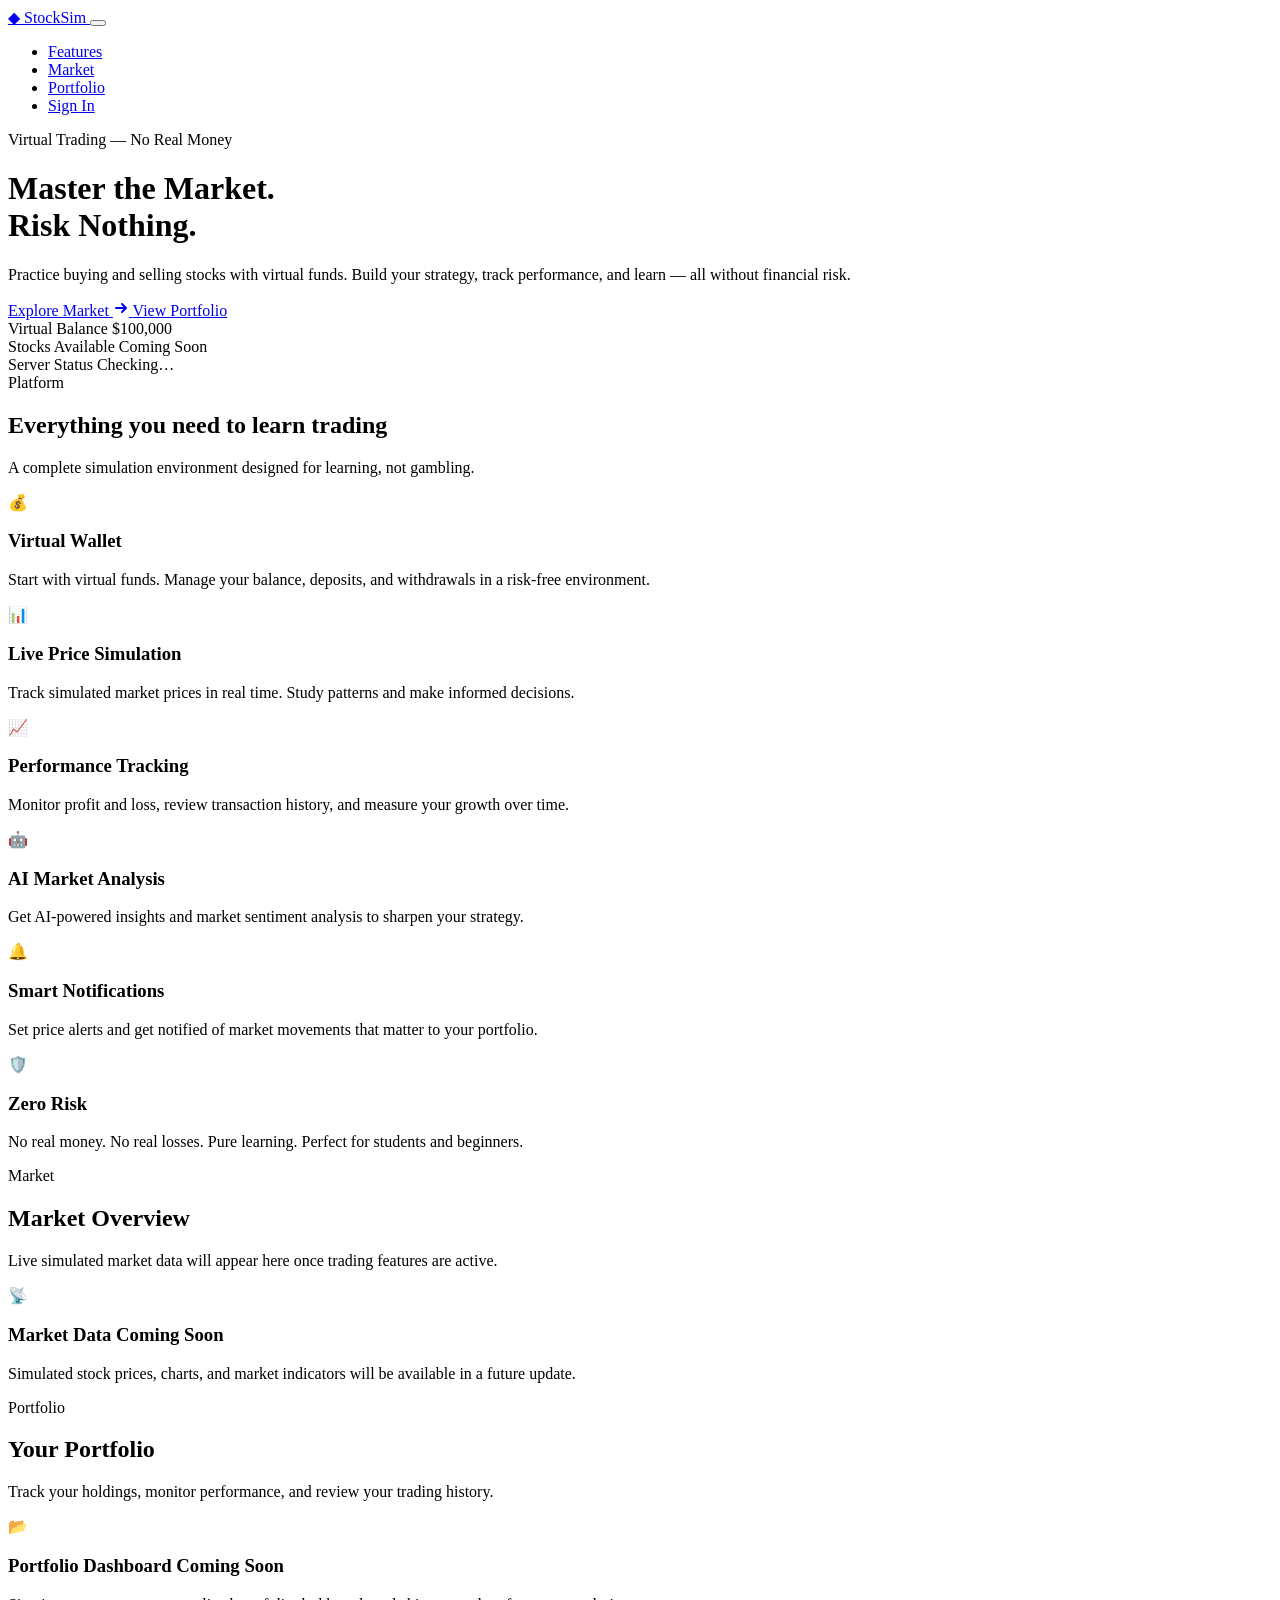
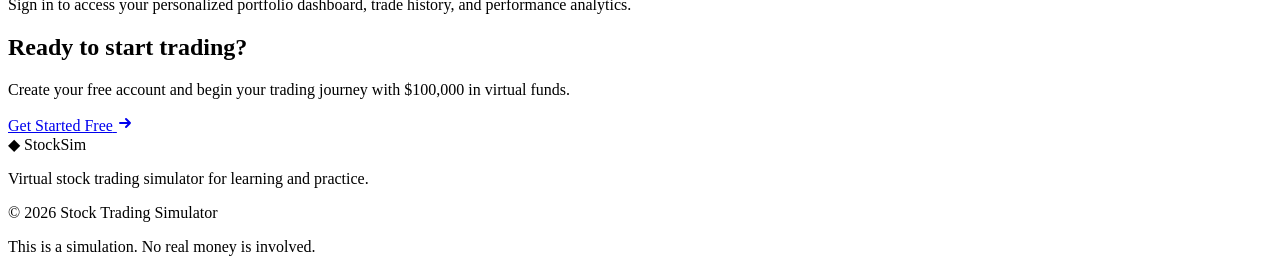
==== src/main/resources/static/index.html @ 22696e40 "Add files via upload" ====
<!DOCTYPE html>
<html lang="en">
<head>
    <meta charset="UTF-8">
    <meta name="viewport" content="width=device-width, initial-scale=1.0">
    <title>StockSim — Virtual Trading Simulator</title>
    <link rel="stylesheet" href="/css/style.css">
    <link rel="preconnect" href="https://fonts.googleapis.com">
    <link rel="preconnect" href="https://fonts.gstatic.com" crossorigin>
    <link href="https://fonts.googleapis.com/css2?family=Inter:wght@400;500;600;700;800&display=swap" rel="stylesheet">
</head>
<body>

<!-- Animated background orbs -->
<div class="bg-atmosphere">
    <div class="orb orb-1"></div>
    <div class="orb orb-2"></div>
    <div class="orb orb-3"></div>
    <div class="orb orb-4"></div>
</div>

<nav class="navbar">
    <div class="container nav-content">
        <a href="/" class="logo">
            <span class="logo-icon">◆</span> StockSim
        </a>
        <button class="nav-toggle" aria-label="Toggle navigation">
            <span class="hamburger"></span>
        </button>
        <ul class="nav-links">
            <li><a href="#features">Features</a></li>
            <li><a href="#market">Market</a></li>
            <li><a href="#portfolio">Portfolio</a></li>
            <li><a href="/login.html" class="btn btn-nav">Sign In</a></li>
        </ul>
    </div>
</nav>

<header class="hero">
    <div class="container">
        <div class="hero-badge">
            <span class="badge-dot"></span>
            Virtual Trading — No Real Money
        </div>
        <h1 class="hero-title">
            Master the Market.<br>
            <span class="text-gradient">Risk Nothing.</span>
        </h1>
        <p class="hero-subtitle">
            Practice buying and selling stocks with virtual funds.
            Build your strategy, track performance, and learn — all without financial risk.
        </p>
        <div class="hero-actions">
            <a href="#market" class="btn btn-primary">
                <span>Explore Market</span>
                <svg width="16" height="16" viewBox="0 0 16 16" fill="none"><path d="M3 8h10M9 4l4 4-4 4" stroke="currentColor" stroke-width="2" stroke-linecap="round" stroke-linejoin="round"/></svg>
            </a>
            <a href="#portfolio" class="btn btn-glass">View Portfolio</a>
        </div>

        <!-- Hero stats cards -->
        <div class="hero-stats">
            <div class="stat-card glass-card">
                <span class="stat-label">Virtual Balance</span>
                <span class="stat-value">&#36;100,000</span>
            </div>
            <div class="stat-card glass-card">
                <span class="stat-label">Stocks Available</span>
                <span class="stat-value">Coming Soon</span>
            </div>
            <div class="stat-card glass-card">
                <span class="stat-label">Server Status</span>
                <span class="stat-value" id="server-status">Checking…</span>
            </div>
        </div>
    </div>
</header>

<main>
    <section id="features" class="section">
        <div class="container">
            <div class="section-header">
                <span class="section-tag">Platform</span>
                <h2 class="section-title">Everything you need to learn trading</h2>
                <p class="section-desc">A complete simulation environment designed for learning, not gambling.</p>
            </div>
            <div class="feature-grid">
                <div class="feature-card glass-card">
                    <div class="feature-icon-wrap">
                        <div class="feature-icon">💰</div>
                    </div>
                    <h3>Virtual Wallet</h3>
                    <p>Start with virtual funds. Manage your balance, deposits, and withdrawals in a risk-free environment.</p>
                </div>
                <div class="feature-card glass-card">
                    <div class="feature-icon-wrap">
                        <div class="feature-icon">📊</div>
                    </div>
                    <h3>Live Price Simulation</h3>
                    <p>Track simulated market prices in real time. Study patterns and make informed decisions.</p>
                </div>
                <div class="feature-card glass-card">
                    <div class="feature-icon-wrap">
                        <div class="feature-icon">📈</div>
                    </div>
                    <h3>Performance Tracking</h3>
                    <p>Monitor profit and loss, review transaction history, and measure your growth over time.</p>
                </div>
                <div class="feature-card glass-card">
                    <div class="feature-icon-wrap">
                        <div class="feature-icon">🤖</div>
                    </div>
                    <h3>AI Market Analysis</h3>
                    <p>Get AI-powered insights and market sentiment analysis to sharpen your strategy.</p>
                </div>
                <div class="feature-card glass-card">
                    <div class="feature-icon-wrap">
                        <div class="feature-icon">🔔</div>
                    </div>
                    <h3>Smart Notifications</h3>
                    <p>Set price alerts and get notified of market movements that matter to your portfolio.</p>
                </div>
                <div class="feature-card glass-card">
                    <div class="feature-icon-wrap">
                        <div class="feature-icon">🛡️</div>
                    </div>
                    <h3>Zero Risk</h3>
                    <p>No real money. No real losses. Pure learning. Perfect for students and beginners.</p>
                </div>
            </div>
        </div>
    </section>

    <section id="market" class="section">
        <div class="container">
            <div class="section-header">
                <span class="section-tag">Market</span>
                <h2 class="section-title">Market Overview</h2>
                <p class="section-desc">Live simulated market data will appear here once trading features are active.</p>
            </div>
            <div class="placeholder-card glass-card">
                <div class="placeholder-icon">📡</div>
                <h3>Market Data Coming Soon</h3>
                <p>Simulated stock prices, charts, and market indicators will be available in a future update.</p>
                <div class="placeholder-pulse"></div>
            </div>
        </div>
    </section>

    <section id="portfolio" class="section">
        <div class="container">
            <div class="section-header">
                <span class="section-tag">Portfolio</span>
                <h2 class="section-title">Your Portfolio</h2>
                <p class="section-desc">Track your holdings, monitor performance, and review your trading history.</p>
            </div>
            <div class="placeholder-card glass-card">
                <div class="placeholder-icon">📂</div>
                <h3>Portfolio Dashboard Coming Soon</h3>
                <p>Sign in to access your personalized portfolio dashboard, trade history, and performance analytics.</p>
                <div class="placeholder-pulse"></div>
            </div>
        </div>
    </section>

    <section class="section cta-section">
        <div class="container">
            <div class="cta-card glass-card">
                <h2>Ready to start trading?</h2>
                <p>Create your free account and begin your trading journey with &#36;100,000 in virtual funds.</p>
                <a href="/register.html" class="btn btn-primary btn-lg">
                    <span>Get Started Free</span>
                    <svg width="16" height="16" viewBox="0 0 16 16" fill="none"><path d="M3 8h10M9 4l4 4-4 4" stroke="currentColor" stroke-width="2" stroke-linecap="round" stroke-linejoin="round"/></svg>
                </a>
            </div>
        </div>
    </section>
</main>

<footer class="footer">
    <div class="container footer-content">
        <div class="footer-brand">
            <span class="logo"><span class="logo-icon">◆</span> StockSim</span>
            <p>Virtual stock trading simulator for learning and practice.</p>
        </div>
        <div class="footer-meta">
            <p>&copy; 2026 Stock Trading Simulator</p>
            <p class="footer-note">This is a simulation. No real money is involved.</p>
        </div>
    </div>
</footer>

<script src="/js/app.js"></script>
</body>
</html>
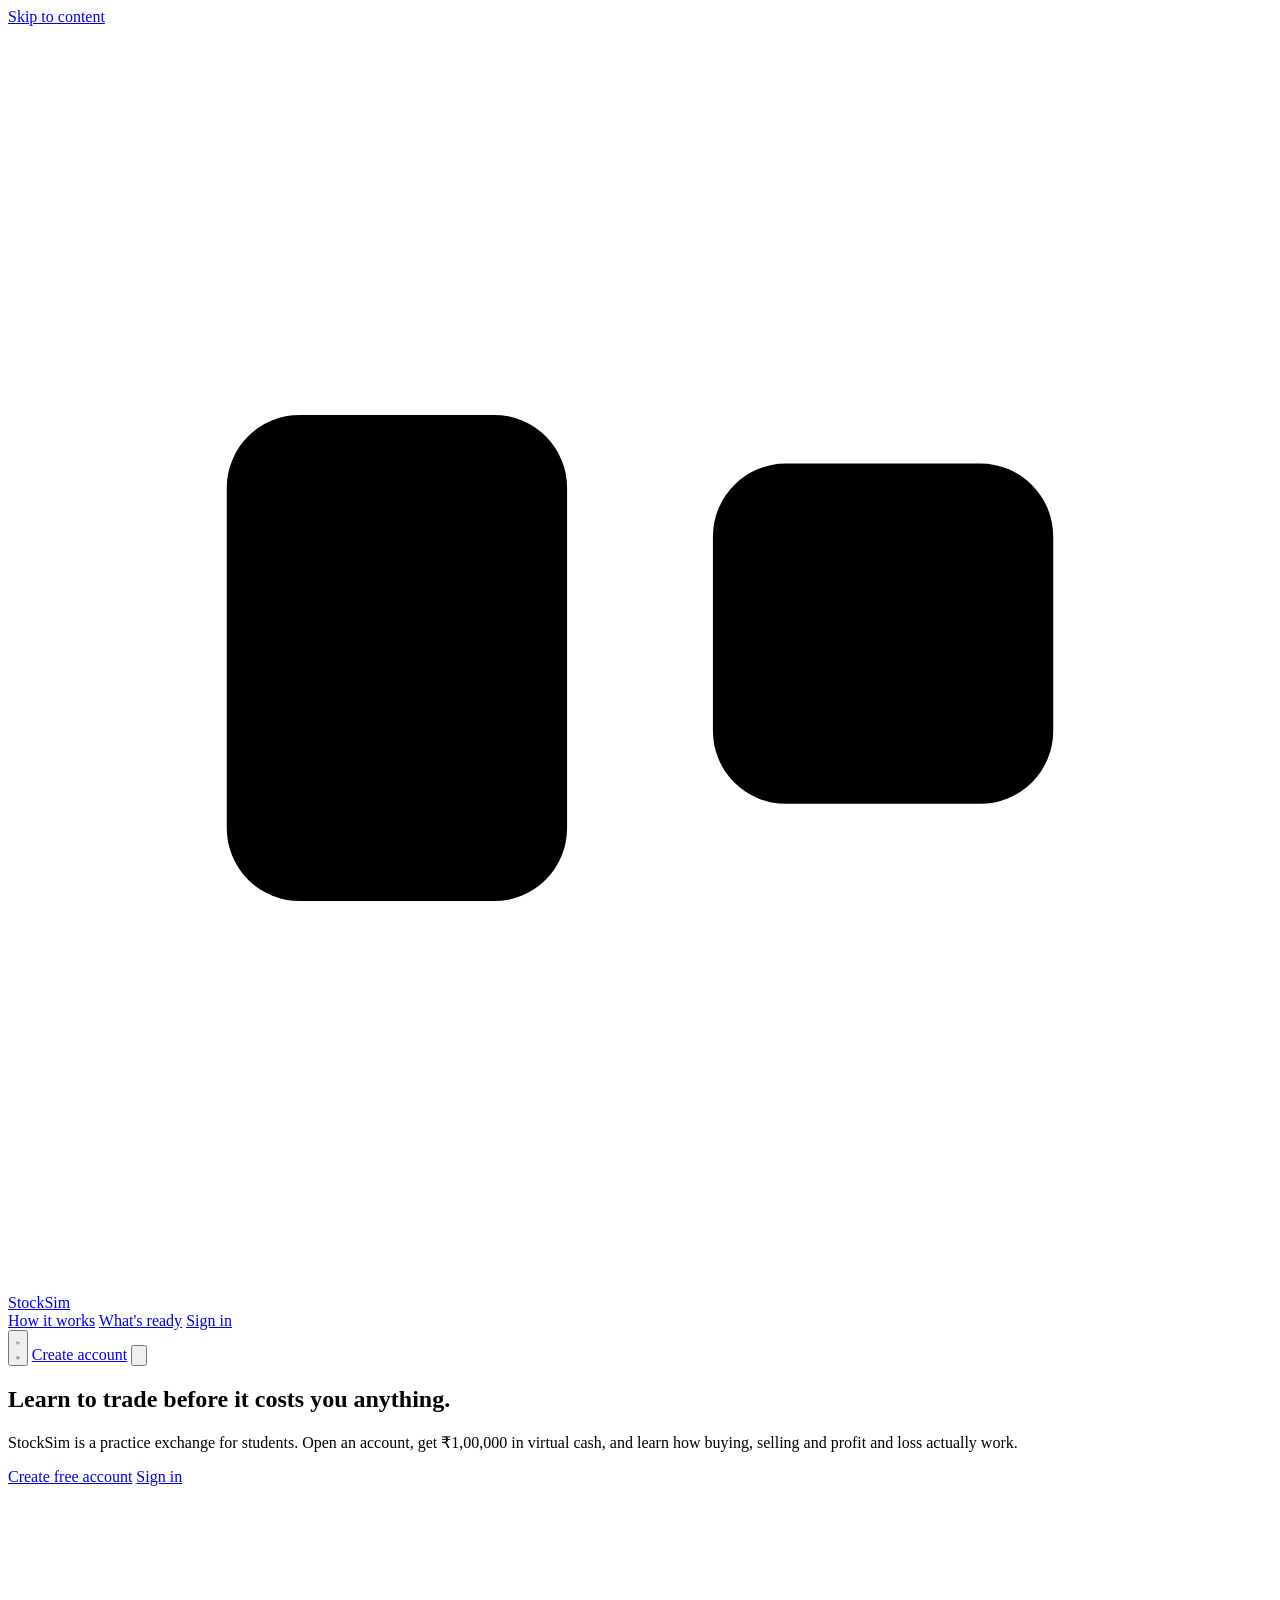
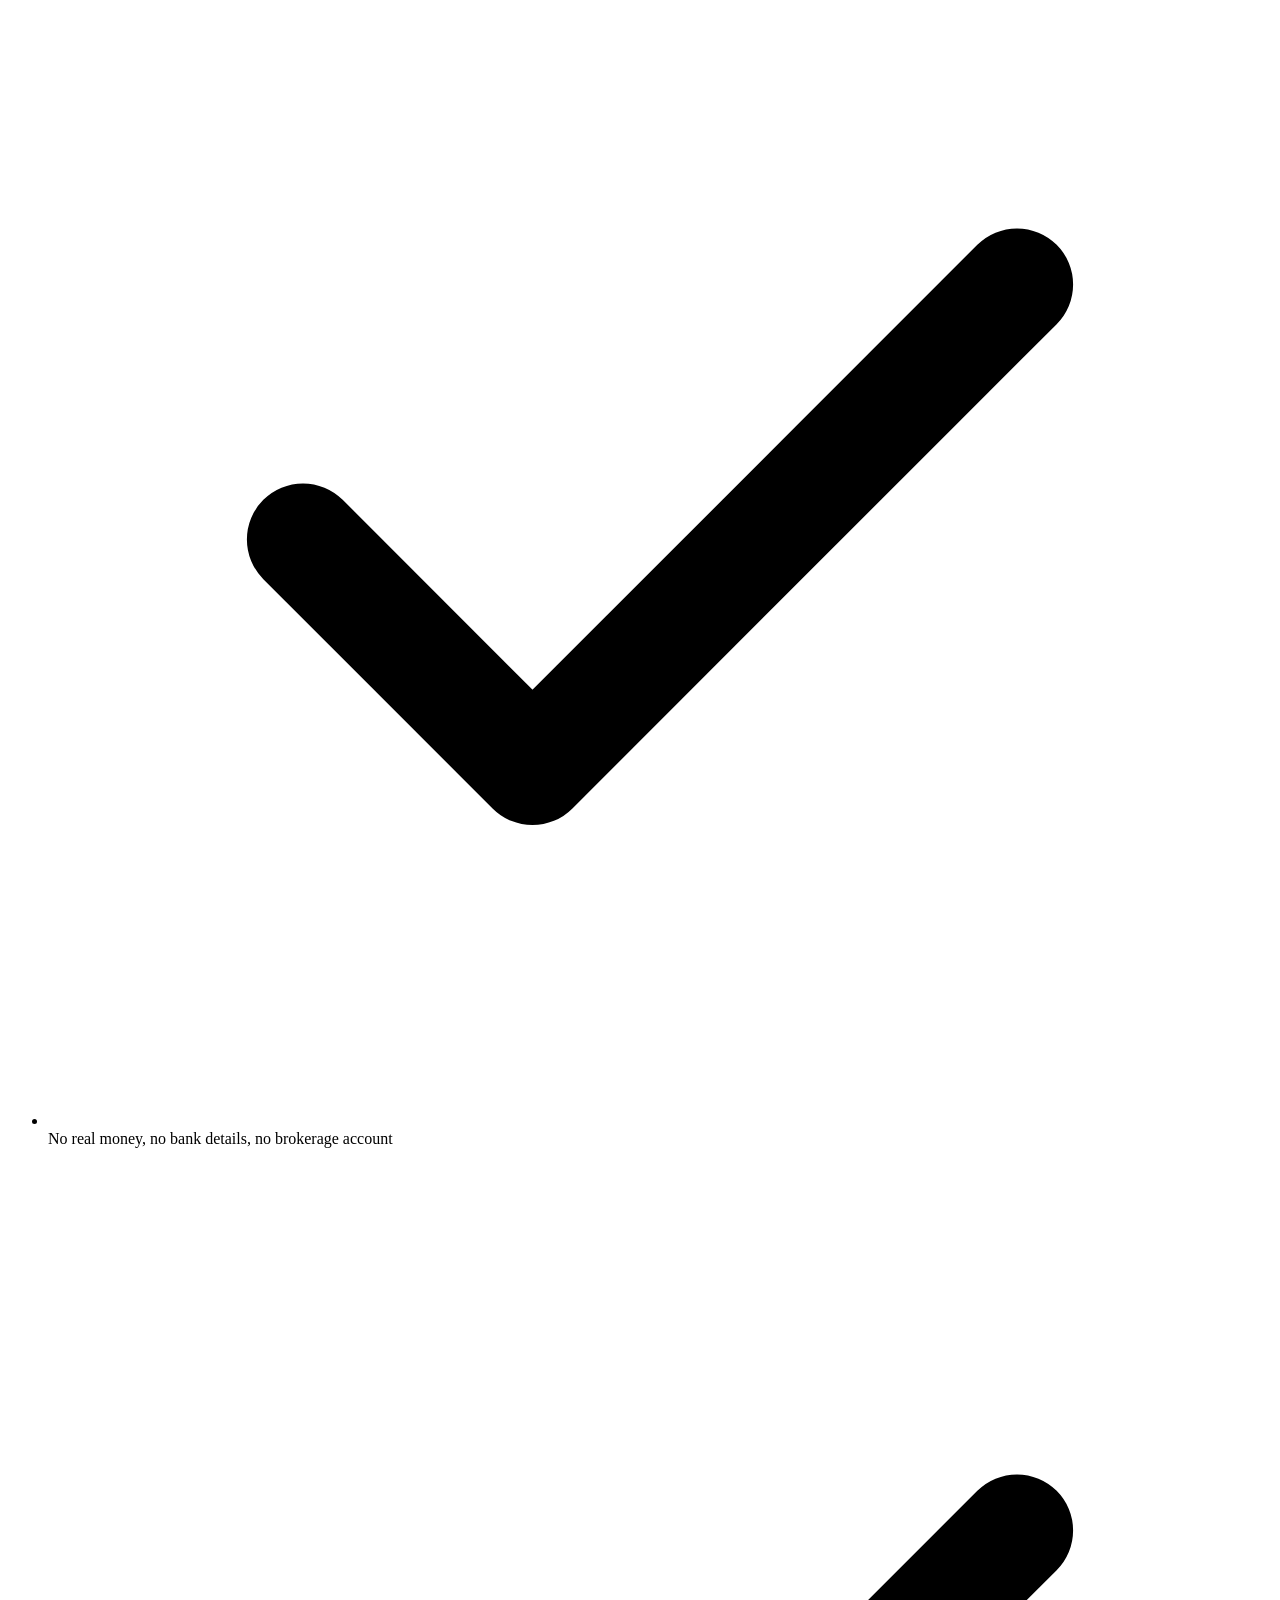
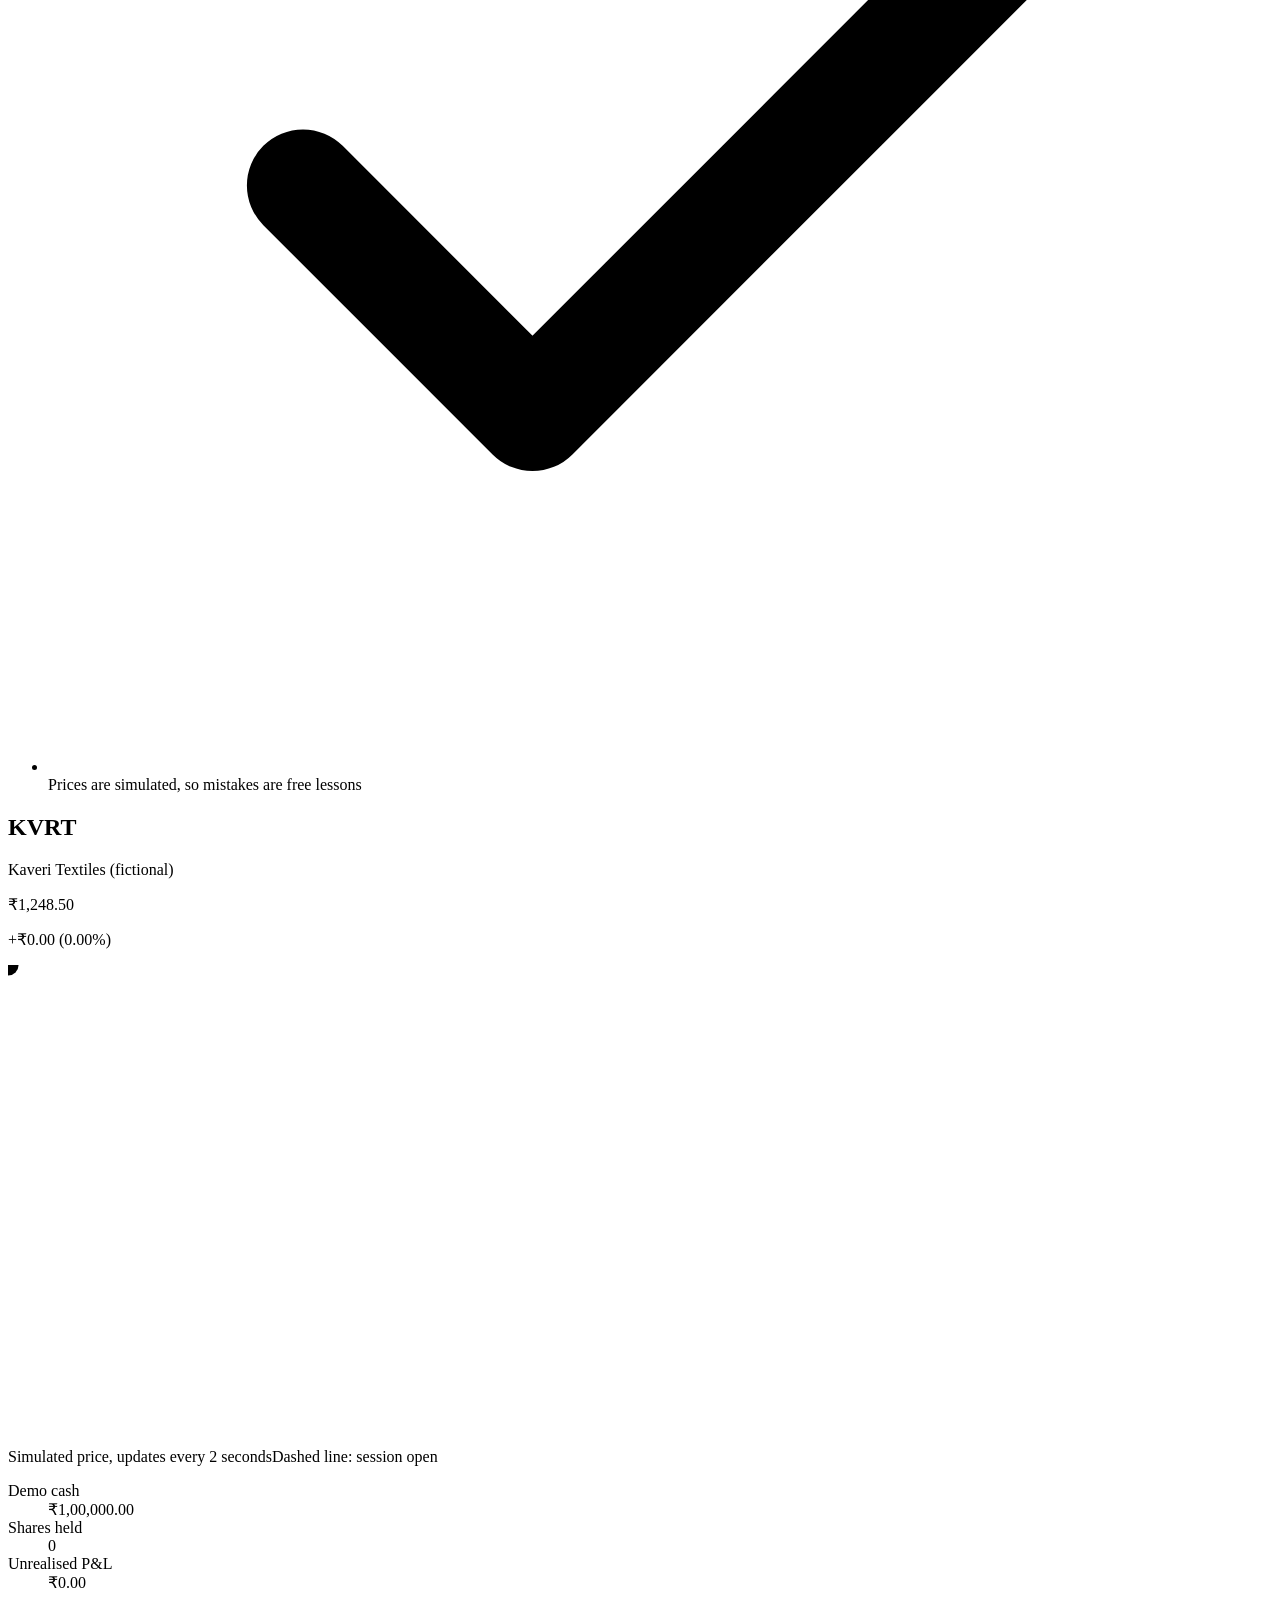
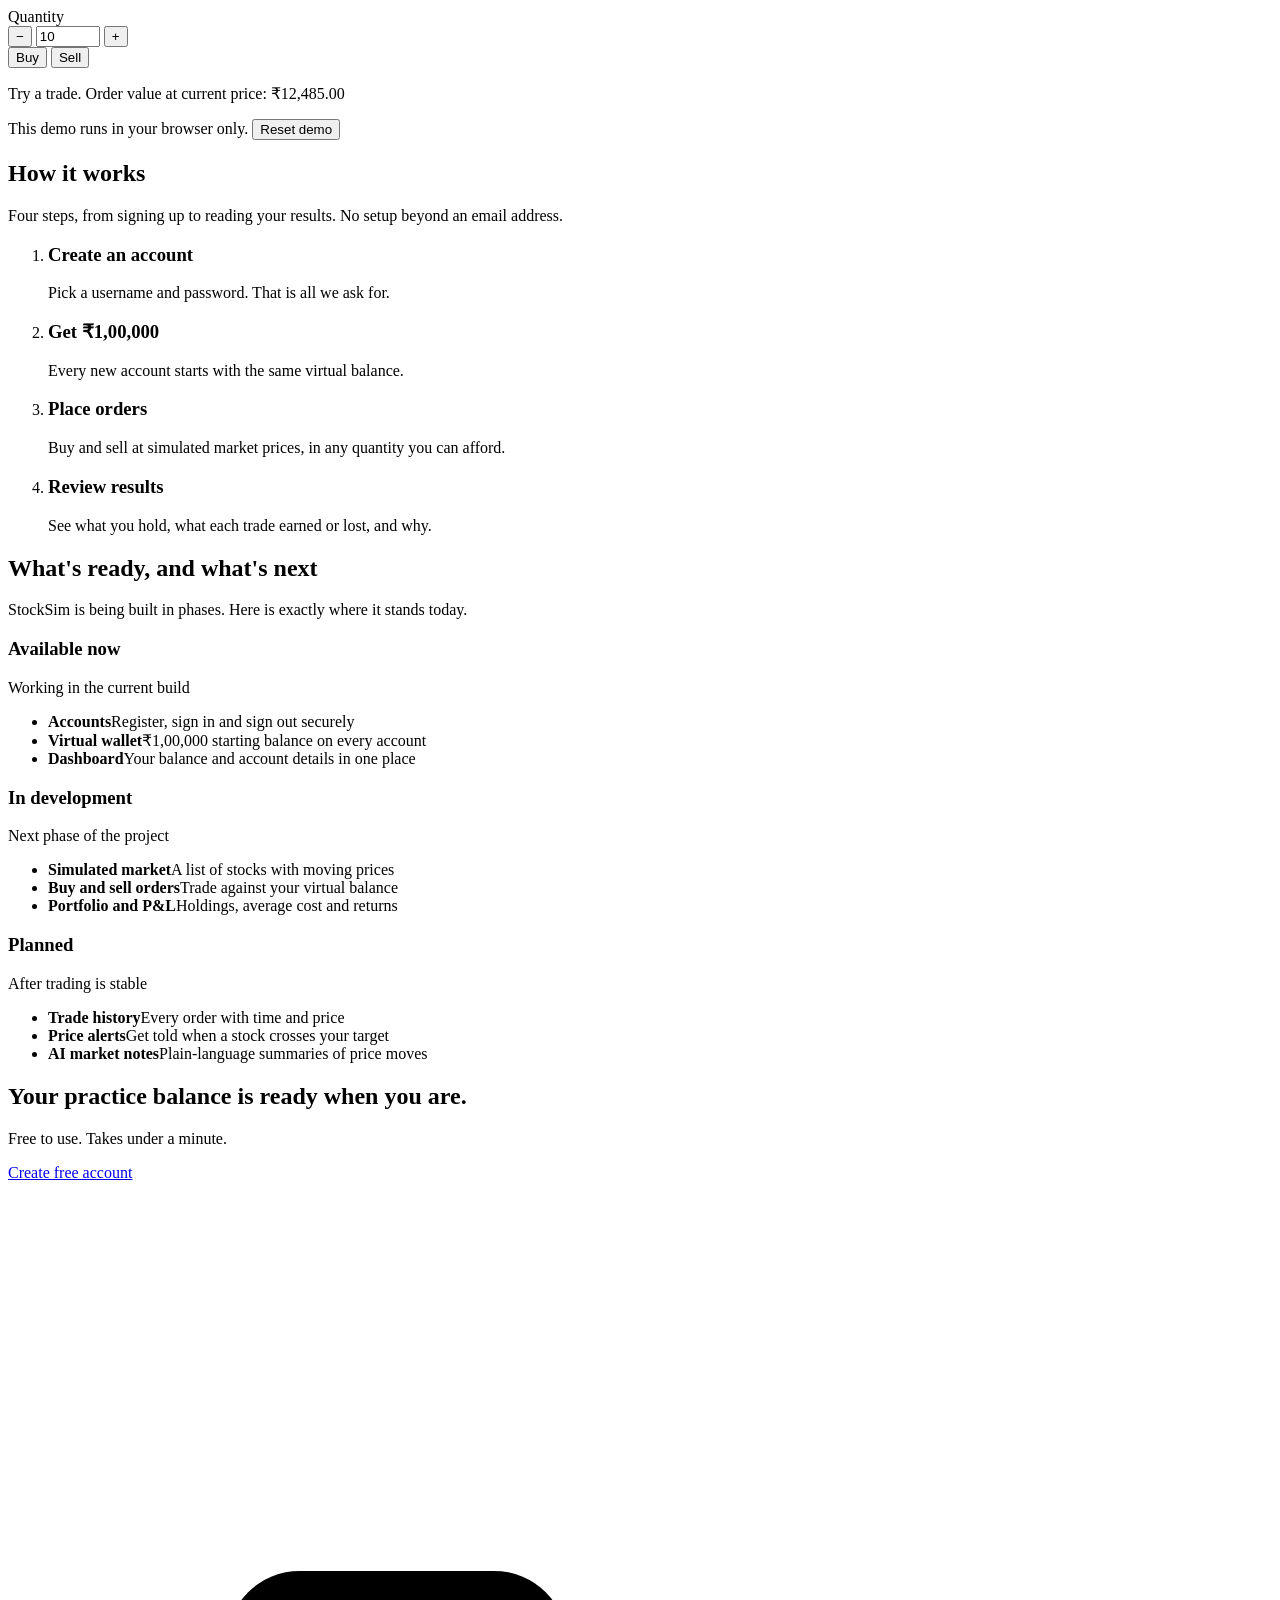
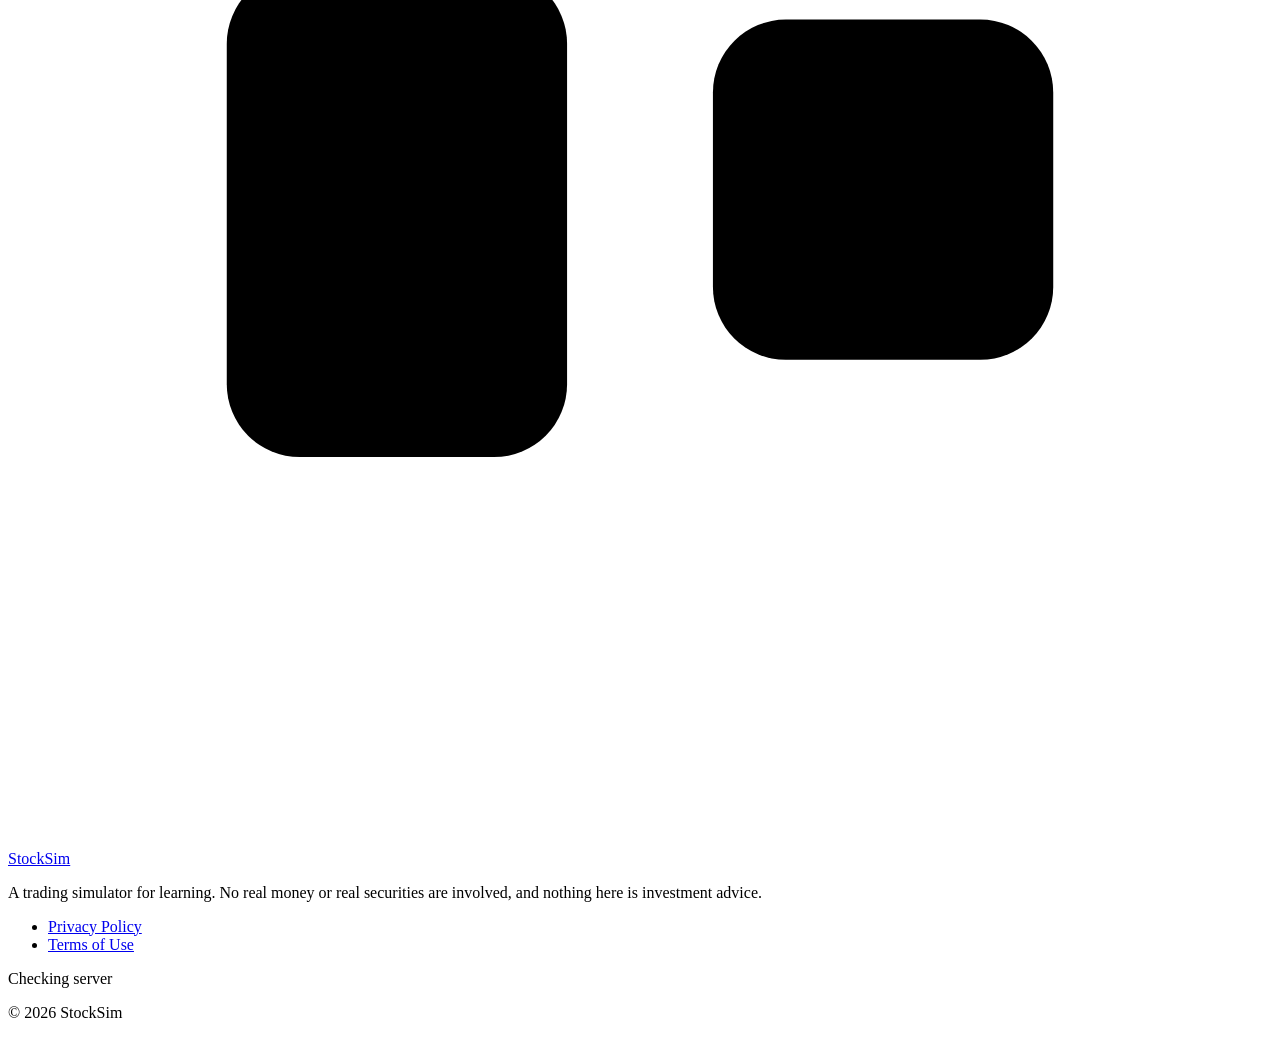
==== commit 89f1765b: "Your descriptive commit message here" ====
--- a/src/main/resources/static/index.html
+++ b/src/main/resources/static/index.html
@@ -3,189 +3,189 @@
 <head>
     <meta charset="UTF-8">
     <meta name="viewport" content="width=device-width, initial-scale=1.0">
-    <title>StockSim — Virtual Trading Simulator</title>
-    <link rel="stylesheet" href="/css/style.css">
+    <title>StockSim | Practice stock trading with virtual money</title>
+    <meta name="description" content="StockSim is a practice exchange for students. Get ₹1,00,000 in virtual funds and learn to buy and sell stocks without risking real money.">
+    <link rel="icon" href="/favicon.svg" type="image/svg+xml">
     <link rel="preconnect" href="https://fonts.googleapis.com">
     <link rel="preconnect" href="https://fonts.gstatic.com" crossorigin>
-    <link href="https://fonts.googleapis.com/css2?family=Inter:wght@400;500;600;700;800&display=swap" rel="stylesheet">
+    <link href="https://fonts.googleapis.com/css2?family=Schibsted+Grotesk:wght@400;500;600;700;800&display=swap" rel="stylesheet">
+    <link rel="stylesheet" href="/css/style.css">
+    <script src="/js/theme.js"></script>
 </head>
 <body>
+<a class="skip-link" href="#main">Skip to content</a>
 
-<!-- Animated background orbs -->
-<div class="bg-atmosphere">
-    <div class="orb orb-1"></div>
-    <div class="orb orb-2"></div>
-    <div class="orb orb-3"></div>
-    <div class="orb orb-4"></div>
-</div>
-
-<nav class="navbar">
-    <div class="container nav-content">
-        <a href="/" class="logo">
-            <span class="logo-icon">◆</span> StockSim
+<header class="site-header">
+    <div class="wrap header-row">
+        <a href="/" class="brand" aria-label="StockSim home">
+            <svg class="brand-mark" viewBox="0 0 26 26" aria-hidden="true"><path class="wick" d="M8 3v20M18 6v14" stroke-width="2" stroke-linecap="round"/><rect class="body-up" x="4.5" y="8" width="7" height="10" rx="1.5"/><rect class="body-hi" x="14.5" y="9" width="7" height="7" rx="1.5"/></svg>
+            StockSim
         </a>
-        <button class="nav-toggle" aria-label="Toggle navigation">
-            <span class="hamburger"></span>
-        </button>
-        <ul class="nav-links">
-            <li><a href="#features">Features</a></li>
-            <li><a href="#market">Market</a></li>
-            <li><a href="#portfolio">Portfolio</a></li>
-            <li><a href="/login.html" class="btn btn-nav">Sign In</a></li>
-        </ul>
-    </div>
-</nav>
-
-<header class="hero">
-    <div class="container">
-        <div class="hero-badge">
-            <span class="badge-dot"></span>
-            Virtual Trading — No Real Money
-        </div>
-        <h1 class="hero-title">
-            Master the Market.<br>
-            <span class="text-gradient">Risk Nothing.</span>
-        </h1>
-        <p class="hero-subtitle">
-            Practice buying and selling stocks with virtual funds.
-            Build your strategy, track performance, and learn — all without financial risk.
-        </p>
-        <div class="hero-actions">
-            <a href="#market" class="btn btn-primary">
-                <span>Explore Market</span>
-                <svg width="16" height="16" viewBox="0 0 16 16" fill="none"><path d="M3 8h10M9 4l4 4-4 4" stroke="currentColor" stroke-width="2" stroke-linecap="round" stroke-linejoin="round"/></svg>
-            </a>
-            <a href="#portfolio" class="btn btn-glass">View Portfolio</a>
-        </div>
-
-        <!-- Hero stats cards -->
-        <div class="hero-stats">
-            <div class="stat-card glass-card">
-                <span class="stat-label">Virtual Balance</span>
-                <span class="stat-value">&#36;100,000</span>
-            </div>
-            <div class="stat-card glass-card">
-                <span class="stat-label">Stocks Available</span>
-                <span class="stat-value">Coming Soon</span>
-            </div>
-            <div class="stat-card glass-card">
-                <span class="stat-label">Server Status</span>
-                <span class="stat-value" id="server-status">Checking…</span>
-            </div>
+        <nav class="nav" id="site-nav" aria-label="Main">
+            <a href="#how">How it works</a>
+            <a href="#roadmap">What's ready</a>
+            <a href="/login.html">Sign in</a>
+        </nav>
+        <div class="header-actions">
+            <button class="icon-btn theme-toggle" type="button" data-theme-toggle>
+                <svg class="i-moon" viewBox="0 0 24 24" fill="none" stroke="currentColor" stroke-width="2" stroke-linecap="round" stroke-linejoin="round" aria-hidden="true"><path d="M21 12.8A9 9 0 1 1 11.2 3a7 7 0 0 0 9.8 9.8z"/></svg>
+                <svg class="i-sun" viewBox="0 0 24 24" fill="none" stroke="currentColor" stroke-width="2" stroke-linecap="round" aria-hidden="true"><circle cx="12" cy="12" r="4"/><path d="M12 2v2M12 20v2M4.9 4.9l1.4 1.4M17.7 17.7l1.4 1.4M2 12h2M20 12h2M4.9 19.1l1.4-1.4M17.7 6.3l1.4-1.4"/></svg>
+            </button>
+            <a href="/register.html" class="btn btn-primary hide-sm">Create account</a>
+            <button class="icon-btn menu-btn" type="button" aria-controls="site-nav" aria-expanded="false" aria-label="Open menu">
+                <svg viewBox="0 0 24 24" fill="none" stroke="currentColor" stroke-width="2" stroke-linecap="round" aria-hidden="true"><path d="M4 7h16M4 12h16M4 17h16"/></svg>
+            </button>
         </div>
     </div>
 </header>
 
-<main>
-    <section id="features" class="section">
-        <div class="container">
-            <div class="section-header">
-                <span class="section-tag">Platform</span>
-                <h2 class="section-title">Everything you need to learn trading</h2>
-                <p class="section-desc">A complete simulation environment designed for learning, not gambling.</p>
+<main id="main">
+    <section class="hero">
+        <div class="wrap hero-grid">
+            <div>
+                <h1>Learn to trade before it costs you anything.</h1>
+                <p class="hero-lede">StockSim is a practice exchange for students. Open an account, get ₹1,00,000 in virtual cash, and learn how buying, selling and profit and loss actually work.</p>
+                <div class="hero-actions">
+                    <a href="/register.html" class="btn btn-primary btn-lg">Create free account</a>
+                    <a href="/login.html" class="btn btn-secondary btn-lg">Sign in</a>
+                </div>
+                <ul class="hero-facts">
+                    <li><svg viewBox="0 0 24 24" fill="none" stroke="currentColor" stroke-width="2.2" stroke-linecap="round" stroke-linejoin="round" aria-hidden="true"><path d="M5 12.5l4.5 4.5L19 7.5"/></svg>No real money, no bank details, no brokerage account</li>
+                    <li><svg viewBox="0 0 24 24" fill="none" stroke="currentColor" stroke-width="2.2" stroke-linecap="round" stroke-linejoin="round" aria-hidden="true"><path d="M5 12.5l4.5 4.5L19 7.5"/></svg>Prices are simulated, so mistakes are free lessons</li>
+                </ul>
             </div>
-            <div class="feature-grid">
-                <div class="feature-card glass-card">
-                    <div class="feature-icon-wrap">
-                        <div class="feature-icon">💰</div>
+
+            <!-- Demo terminal: runs entirely in the browser -->
+            <section class="terminal" aria-labelledby="term-title">
+                <div class="term-head">
+                    <div>
+                        <h2 class="term-symbol" id="term-title">KVRT</h2>
+                        <p class="term-company">Kaveri Textiles (fictional)</p>
                     </div>
-                    <h3>Virtual Wallet</h3>
-                    <p>Start with virtual funds. Manage your balance, deposits, and withdrawals in a risk-free environment.</p>
+                    <div class="term-quote">
+                        <p class="term-price num" id="demo-price" aria-live="off">₹1,248.50</p>
+                        <p class="term-change num" id="demo-change">+₹0.00 (0.00%)</p>
+                    </div>
                 </div>
-                <div class="feature-card glass-card">
-                    <div class="feature-icon-wrap">
-                        <div class="feature-icon">📊</div>
+                <div class="chart-box">
+                    <svg id="demo-chart" viewBox="0 0 600 220" role="img" aria-label="Simulated price chart for KVRT">
+                        <g class="chart-grid" id="chart-grid"></g>
+                        <g class="chart-open"><line id="chart-open" x1="0" x2="560" y1="0" y2="0"/></g>
+                        <path class="chart-area" id="chart-area" d=""/>
+                        <path class="chart-line" id="chart-line" d=""/>
+                        <circle class="chart-dot" id="chart-dot" r="5" cx="0" cy="0"/>
+                        <g class="chart-axis" id="chart-axis"></g>
+                    </svg>
+                </div>
+                <p class="term-note"><span><span class="live-dot" aria-hidden="true"></span>Simulated price, updates every 2 seconds</span><span>Dashed line: session open</span></p>
+
+                <form class="ticket" id="demo-ticket" novalidate>
+                    <div class="ticket-row">
+                        <dl class="ticket-stats">
+                            <div><dt>Demo cash</dt><dd id="demo-cash">₹1,00,000.00</dd></div>
+                            <div><dt>Shares held</dt><dd id="demo-held">0</dd></div>
+                            <div><dt>Unrealised P&amp;L</dt><dd id="demo-pnl">₹0.00</dd></div>
+                        </dl>
+                        <div class="qty">
+                            <label for="demo-qty">Quantity</label>
+                            <div class="stepper">
+                                <button type="button" data-step="-1" aria-label="Decrease quantity">&minus;</button>
+                                <input id="demo-qty" type="number" inputmode="numeric" min="1" max="9999" value="10">
+                                <button type="button" data-step="1" aria-label="Increase quantity">+</button>
+                            </div>
+                        </div>
                     </div>
-                    <h3>Live Price Simulation</h3>
-                    <p>Track simulated market prices in real time. Study patterns and make informed decisions.</p>
+                    <div class="ticket-actions">
+                        <button type="submit" class="btn btn-buy" data-side="buy">Buy</button>
+                        <button type="submit" class="btn btn-sell" data-side="sell">Sell</button>
+                    </div>
+                    <p class="ticket-msg" id="demo-msg" role="status" aria-live="polite">Try a trade. Order value at current price: <span class="num" id="demo-cost">₹12,485.00</span></p>
+                    <p class="ticket-foot">This demo runs in your browser only. <button type="button" id="demo-reset">Reset demo</button></p>
+                </form>
+            </section>
+        </div>
+    </section>
+
+    <section class="band" id="how" aria-labelledby="how-title">
+        <div class="wrap">
+            <div class="band-head">
+                <h2 id="how-title">How it works</h2>
+                <p>Four steps, from signing up to reading your results. No setup beyond an email address.</p>
+            </div>
+            <ol class="steps">
+                <li><h3>Create an account</h3><p>Pick a username and password. That is all we ask for.</p></li>
+                <li><h3>Get ₹1,00,000</h3><p>Every new account starts with the same virtual balance.</p></li>
+                <li><h3>Place orders</h3><p>Buy and sell at simulated market prices, in any quantity you can afford.</p></li>
+                <li><h3>Review results</h3><p>See what you hold, what each trade earned or lost, and why.</p></li>
+            </ol>
+        </div>
+    </section>
+
+    <section class="band" id="roadmap" aria-labelledby="roadmap-title">
+        <div class="wrap">
+            <div class="band-head">
+                <h2 id="roadmap-title">What's ready, and what's next</h2>
+                <p>StockSim is being built in phases. Here is exactly where it stands today.</p>
+            </div>
+            <div class="roadmap">
+                <div class="lane">
+                    <h3><span class="status status-live" aria-hidden="true"></span>Available now</h3>
+                    <p>Working in the current build</p>
+                    <ul>
+                        <li><strong>Accounts</strong><span>Register, sign in and sign out securely</span></li>
+                        <li><strong>Virtual wallet</strong><span>₹1,00,000 starting balance on every account</span></li>
+                        <li><strong>Dashboard</strong><span>Your balance and account details in one place</span></li>
+                    </ul>
                 </div>
-                <div class="feature-card glass-card">
-                    <div class="feature-icon-wrap">
-                        <div class="feature-icon">📈</div>
-                    </div>
-                    <h3>Performance Tracking</h3>
-                    <p>Monitor profit and loss, review transaction history, and measure your growth over time.</p>
+                <div class="lane">
+                    <h3><span class="status status-build" aria-hidden="true"></span>In development</h3>
+                    <p>Next phase of the project</p>
+                    <ul>
+                        <li><strong>Simulated market</strong><span>A list of stocks with moving prices</span></li>
+                        <li><strong>Buy and sell orders</strong><span>Trade against your virtual balance</span></li>
+                        <li><strong>Portfolio and P&amp;L</strong><span>Holdings, average cost and returns</span></li>
+                    </ul>
                 </div>
-                <div class="feature-card glass-card">
-                    <div class="feature-icon-wrap">
-                        <div class="feature-icon">🤖</div>
-                    </div>
-                    <h3>AI Market Analysis</h3>
-                    <p>Get AI-powered insights and market sentiment analysis to sharpen your strategy.</p>
-                </div>
-                <div class="feature-card glass-card">
-                    <div class="feature-icon-wrap">
-                        <div class="feature-icon">🔔</div>
-                    </div>
-                    <h3>Smart Notifications</h3>
-                    <p>Set price alerts and get notified of market movements that matter to your portfolio.</p>
-                </div>
-                <div class="feature-card glass-card">
-                    <div class="feature-icon-wrap">
-                        <div class="feature-icon">🛡️</div>
-                    </div>
-                    <h3>Zero Risk</h3>
-                    <p>No real money. No real losses. Pure learning. Perfect for students and beginners.</p>
+                <div class="lane">
+                    <h3><span class="status status-plan" aria-hidden="true"></span>Planned</h3>
+                    <p>After trading is stable</p>
+                    <ul>
+                        <li><strong>Trade history</strong><span>Every order with time and price</span></li>
+                        <li><strong>Price alerts</strong><span>Get told when a stock crosses your target</span></li>
+                        <li><strong>AI market notes</strong><span>Plain-language summaries of price moves</span></li>
+                    </ul>
                 </div>
             </div>
         </div>
     </section>
 
-    <section id="market" class="section">
-        <div class="container">
-            <div class="section-header">
-                <span class="section-tag">Market</span>
-                <h2 class="section-title">Market Overview</h2>
-                <p class="section-desc">Live simulated market data will appear here once trading features are active.</p>
+    <section class="cta-band" aria-labelledby="cta-title">
+        <div class="wrap cta-row">
+            <div>
+                <h2 id="cta-title">Your practice balance is ready when you are.</h2>
+                <p>Free to use. Takes under a minute.</p>
             </div>
-            <div class="placeholder-card glass-card">
-                <div class="placeholder-icon">📡</div>
-                <h3>Market Data Coming Soon</h3>
-                <p>Simulated stock prices, charts, and market indicators will be available in a future update.</p>
-                <div class="placeholder-pulse"></div>
-            </div>
-        </div>
-    </section>
-
-    <section id="portfolio" class="section">
-        <div class="container">
-            <div class="section-header">
-                <span class="section-tag">Portfolio</span>
-                <h2 class="section-title">Your Portfolio</h2>
-                <p class="section-desc">Track your holdings, monitor performance, and review your trading history.</p>
-            </div>
-            <div class="placeholder-card glass-card">
-                <div class="placeholder-icon">📂</div>
-                <h3>Portfolio Dashboard Coming Soon</h3>
-                <p>Sign in to access your personalized portfolio dashboard, trade history, and performance analytics.</p>
-                <div class="placeholder-pulse"></div>
-            </div>
-        </div>
-    </section>
-
-    <section class="section cta-section">
-        <div class="container">
-            <div class="cta-card glass-card">
-                <h2>Ready to start trading?</h2>
-                <p>Create your free account and begin your trading journey with &#36;100,000 in virtual funds.</p>
-                <a href="/register.html" class="btn btn-primary btn-lg">
-                    <span>Get Started Free</span>
-                    <svg width="16" height="16" viewBox="0 0 16 16" fill="none"><path d="M3 8h10M9 4l4 4-4 4" stroke="currentColor" stroke-width="2" stroke-linecap="round" stroke-linejoin="round"/></svg>
-                </a>
-            </div>
+            <a href="/register.html" class="btn btn-lg">Create free account</a>
         </div>
     </section>
 </main>
 
-<footer class="footer">
-    <div class="container footer-content">
-        <div class="footer-brand">
-            <span class="logo"><span class="logo-icon">◆</span> StockSim</span>
-            <p>Virtual stock trading simulator for learning and practice.</p>
+<footer class="site-footer">
+    <div class="wrap footer-row">
+        <div>
+            <a href="/" class="brand">
+                <svg class="brand-mark" viewBox="0 0 26 26" aria-hidden="true"><path class="wick" d="M8 3v20M18 6v14" stroke-width="2" stroke-linecap="round"/><rect class="body-up" x="4.5" y="8" width="7" height="10" rx="1.5"/><rect class="body-hi" x="14.5" y="9" width="7" height="7" rx="1.5"/></svg>
+                StockSim
+            </a>
+            <p>A trading simulator for learning. No real money or real securities are involved, and nothing here is investment advice.</p>
         </div>
-        <div class="footer-meta">
-            <p>&copy; 2026 Stock Trading Simulator</p>
-            <p class="footer-note">This is a simulation. No real money is involved.</p>
+        <div>
+            <ul class="footer-links">
+                <li><a href="/privacy.html">Privacy Policy</a></li>
+                <li><a href="/terms.html">Terms of Use</a></li>
+            </ul>
+            <p><span class="server-state"><span class="status status-unknown" id="server-dot" aria-hidden="true"></span><span id="server-status">Checking server</span></span></p>
+            <p>&copy; 2026 StockSim</p>
         </div>
     </div>
 </footer>
